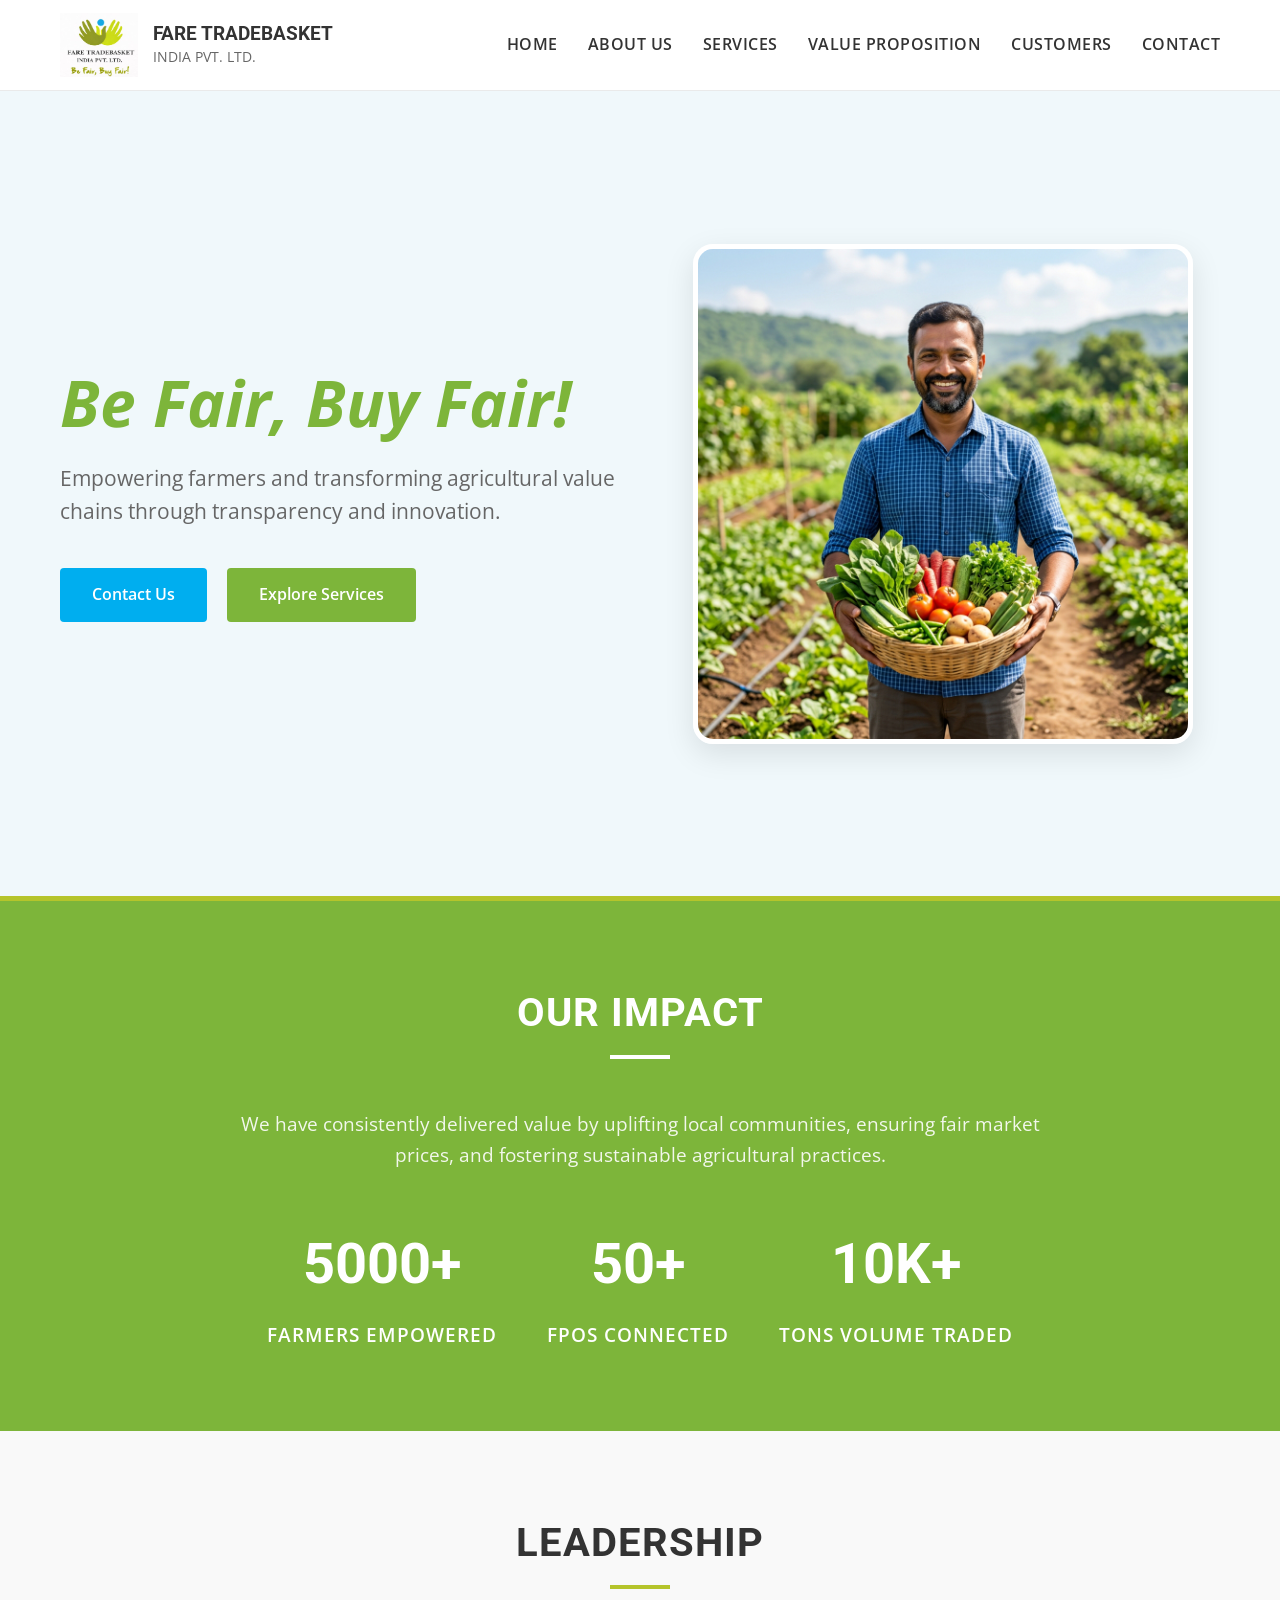
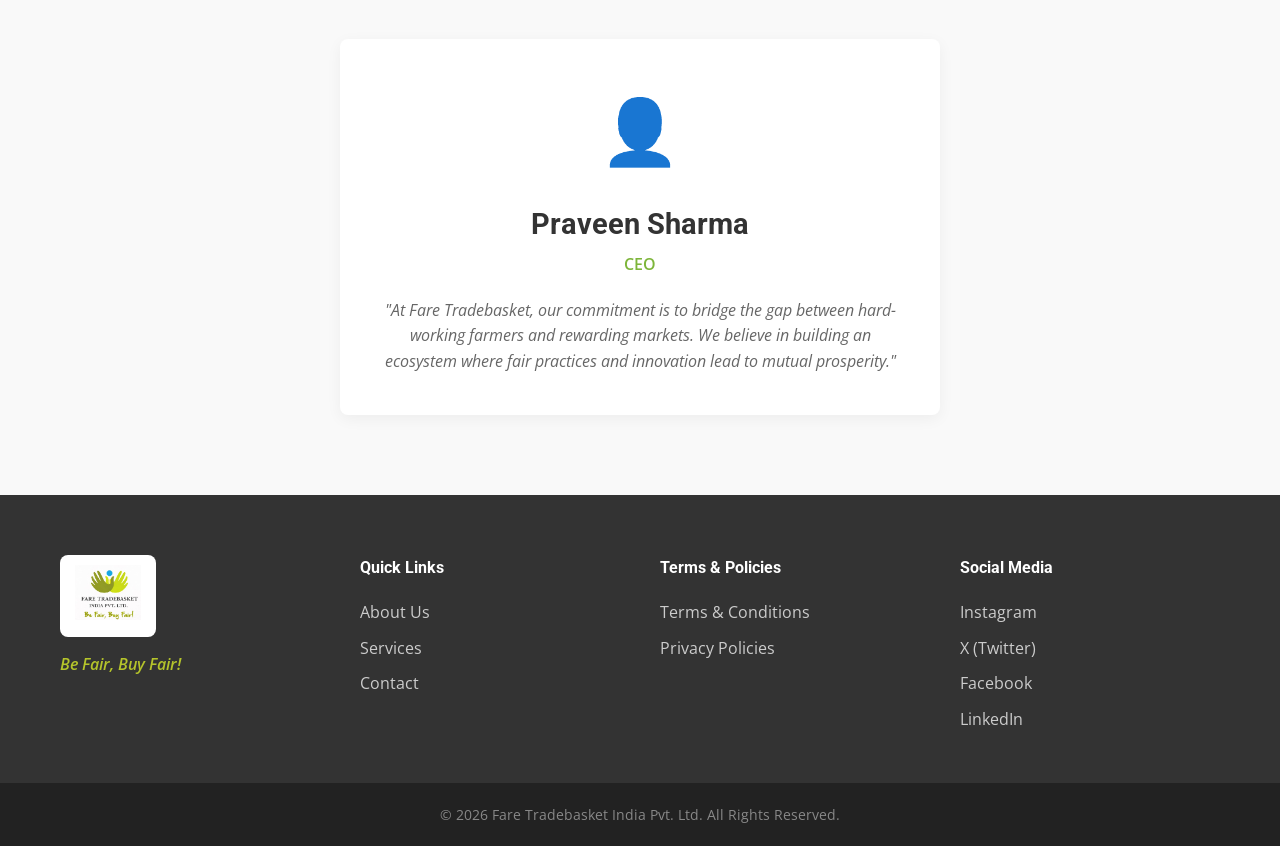
==== index.html @ 23cf5e75 "Initial commit of Fare Tradebasket website" ====
<!DOCTYPE html>
<html lang="en">
<head>
    <meta charset="UTF-8">
    <meta name="viewport" content="width=device-width, initial-scale=1.0">
    <title>Fare Tradebasket India Pvt. Ltd. | Be Fair, Buy Fair!</title>
    <meta name="description" content="Fare Tradebasket India Pvt. Ltd. - Transforming agricultural and fisheries value chains through transparency, innovation, and farmer empowerment.">
    <link rel="stylesheet" href="style.css">
    <link rel="preconnect" href="https://fonts.googleapis.com">
    <link rel="preconnect" href="https://fonts.gstatic.com" crossorigin>
    <link href="https://fonts.googleapis.com/css2?family=Open+Sans:wght@400;600;700&family=Roboto:wght@400;500;700&display=swap" rel="stylesheet">
</head>
<body>

    <!-- HEADER / NAVIGATION -->
    <header class="header">
        <div class="container header-container">
            <a href="index.html" class="logo-container">
                <img src="assets/logo.png" alt="Fare Tradebasket India Pvt. Ltd. Logo" class="logo">
                <div class="logo-text">
                    <h1>FARE TRADEBASKET</h1>
                    <p>INDIA PVT. LTD.</p>
                </div>
            </a>
            <nav class="nav-menu">
                <ul>
                    <li><a href="index.html">Home</a></li>
                    <li><a href="about.html">About Us</a></li>
                    <li><a href="services.html">Services</a></li>
                    <li><a href="value-proposition.html">Value Proposition</a></li>
                    <li><a href="customers.html">Customers</a></li>
                    <li><a href="contact.html">Contact</a></li>
                </ul>
            </nav>
            <button class="mobile-menu-btn" aria-label="Toggle menu">&#9776;</button>
        </div>
    </header>

    <!-- 1. HERO SECTION -->
    <section class="hero" id="hero">
        <div class="container hero-content">
            <div class="hero-text-area">
                <h2 class="tagline">Be Fair, Buy Fair!</h2>
                <p class="value-prop">Empowering farmers and transforming agricultural value chains through transparency and innovation.</p>
                <div class="hero-buttons">
                    <a href="contact.html" class="btn btn-primary">Contact Us</a>
                    <a href="services.html" class="btn btn-secondary">Explore Services</a>
                </div>
            </div>
            <div class="hero-image-wrapper">
                <img src="assets/hero-graphic.png" alt="Happy Indian Farmer" class="hero-image">
            </div>
        </div>
    </section>

    <!-- 5. ACHIEVEMENTS -->
    <section class="achievements section bg-primary text-white" id="achievements">
        <div class="container">
            <div class="section-title light">
                <h2>Our Impact</h2>
                <div class="underline light"></div>
            </div>
            <p class="credibility-statement">We have consistently delivered value by uplifting local communities, ensuring fair market prices, and fostering sustainable agricultural practices.</p>
            <div class="stats-grid">
                <div class="stat-item">
                    <h3 class="stat-number">5000+</h3>
                    <p>Farmers Empowered</p>
                </div>
                <div class="stat-item">
                    <h3 class="stat-number">50+</h3>
                    <p>FPOs Connected</p>
                </div>
                <div class="stat-item">
                    <h3 class="stat-number">10K+</h3>
                    <p>Tons Volume Traded</p>
                </div>
            </div>
        </div>
    </section>

    <!-- 7. LEADERSHIP -->
    <section class="leadership section bg-gray" id="leadership">
        <div class="container text-center">
            <div class="section-title">
                <h2>Leadership</h2>
                <div class="underline"></div>
            </div>
            <div class="leader-profile">
                <!-- <img src="praveen-sharma.jpg" alt="Praveen Sharma" class="leader-img"> -->
                <div class="leader-icon">&#128100;</div>
                <h3>Praveen Sharma</h3>
                <p class="designation">CEO</p>
                <p class="leader-note">"At Fare Tradebasket, our commitment is to bridge the gap between hard-working farmers and rewarding markets. We believe in building an ecosystem where fair practices and innovation lead to mutual prosperity."</p>
            </div>
        </div>
    </section>

    <!-- 10. FOOTER -->
    <footer class="footer">
        <div class="container footer-content">
            <div class="footer-col footer-brand">
                <div style="background: white; display: inline-block; padding: 10px 15px; border-radius: 8px; margin-bottom: 15px;">
                    <img src="assets/logo.png" alt="Fare Tradebasket Logo" style="height: 55px; object-fit: contain;">
                </div>
                <p>Be Fair, Buy Fair!</p>
            </div>
            <div class="footer-col footer-links">
                <h4>Quick Links</h4>
                <ul>
                    <li><a href="about.html">About Us</a></li>
                    <li><a href="services.html">Services</a></li>
                    <li><a href="contact.html">Contact</a></li>
                </ul>
            </div>
            <div class="footer-col footer-links">
                <h4>Terms & Policies</h4>
                <ul>
                    <li><a href="#">Terms & Conditions</a></li>
                    <li><a href="#">Privacy Policies</a></li>
                </ul>
            </div>
            <div class="footer-col footer-links">
                <h4>Social Media</h4>
                <ul>
                    <li><a href="#">Instagram</a></li>
                    <li><a href="#">X (Twitter)</a></li>
                    <li><a href="#">Facebook</a></li>
                    <li><a href="#">LinkedIn</a></li>
                </ul>
            </div>
        </div>
        <div class="footer-bottom">
            <p>&copy; <span id="year"></span> Fare Tradebasket India Pvt. Ltd. All Rights Reserved.</p>
        </div>
    </footer>

    <script src="script.js"></script>
</body>
</html>
---- style.css ----
/* Reset and Base Styles */
* {
    margin: 0;
    padding: 0;
    box-sizing: border-box;
}

:root {
    /* Color Palette derived from logo */
    --primary-white: #ffffff;
    --logo-blue: #00AEEF;
    --logo-green-light: #B5C42B; /* Right hand */
    --logo-green-dark: #7DB53A; /* Left hand */
    --text-dark: #333333;
    --text-muted: #666666;
    --bg-light-gray: #f9f9f9;
    --border-color: #eaeaea;
}

body {
    font-family: 'Open Sans', sans-serif;
    color: var(--text-dark);
    background-color: var(--primary-white);
    line-height: 1.6;
}

h1, h2, h3, h4, h5, h6 {
    font-family: 'Roboto', sans-serif;
    color: var(--text-dark);
    margin-bottom: 0.5rem;
}

a {
    text-decoration: none;
    color: var(--logo-blue);
    transition: color 0.3s ease;
}

a:hover {
    color: var(--logo-green-dark);
}

ul {
    list-style: none;
}

.container {
    max-width: 1200px;
    margin: 0 auto;
    padding: 0 20px;
}

.section {
    padding: 80px 0;
}

.section-title {
    text-align: center;
    margin-bottom: 50px;
}

.section-title.left {
    text-align: left;
}

.section-title h2 {
    font-size: 2.5rem;
    text-transform: uppercase;
    letter-spacing: 1px;
    color: var(--text-dark);
}

.section-title.light h2 {
    color: var(--primary-white);
}

.underline {
    height: 4px;
    width: 60px;
    background-color: var(--logo-green-light);
    margin: 10px auto 0;
}

.section-title.left .underline {
    margin: 10px 0 0 0;
}

.underline.light {
    background-color: var(--primary-white);
}

.text-center {
    text-align: center;
}

.bg-gray {
    background-color: var(--bg-light-gray);
}

.bg-primary {
    background-color: var(--logo-green-dark);
}

.text-white {
    color: var(--primary-white);
}

.text-white h2, .text-white h3, .text-white p {
    color: var(--primary-white);
}

/* Buttons */
.btn {
    display: inline-block;
    padding: 12px 30px;
    font-size: 1rem;
    font-weight: 600;
    border-radius: 4px;
    cursor: pointer;
    text-align: center;
    transition: all 0.3s ease;
    border: 2px solid transparent;
}

.btn-primary {
    background-color: var(--logo-blue);
    color: var(--primary-white);
}

.btn-primary:hover {
    background-color: #008fcc;
    color: var(--primary-white);
}

.btn-secondary {
    background-color: var(--logo-green-dark);
    color: var(--primary-white);
}

.btn-secondary:hover {
    background-color: #63922d;
    color: var(--primary-white);
}

.btn-outline {
    background-color: transparent;
    border-color: var(--logo-blue);
    color: var(--logo-blue);
}

.btn-outline:hover {
    background-color: var(--logo-blue);
    color: var(--primary-white);
}

/* Header */
.header {
    background-color: var(--primary-white);
    border-bottom: 1px solid var(--border-color);
    position: sticky;
    top: 0;
    z-index: 1000;
}

.header-container {
    display: flex;
    justify-content: space-between;
    align-items: center;
    height: 90px;
}

.logo-container {
    display: flex;
    align-items: center;
    gap: 15px;
}

.logo {
    height: 65px;
    object-fit: contain;
}

.logo-text h1 {
    font-size: 1.2rem;
    margin: 0;
    padding: 0;
    line-height: 1.2;
    color: var(--text-dark);
}

.logo-text p {
    font-size: 0.9rem;
    margin: 0;
    padding: 0;
    color: var(--text-muted);
}

.nav-menu ul {
    display: flex;
    gap: 30px;
}

.nav-menu a {
    font-weight: 600;
    color: var(--text-dark);
    font-size: 1rem;
    text-transform: uppercase;
    letter-spacing: 0.5px;
}

.nav-menu a:hover {
    color: var(--logo-green-dark);
}

.mobile-menu-btn {
    display: none;
    font-size: 1.8rem;
    background: none;
    border: none;
    cursor: pointer;
    color: var(--text-dark);
}

/* Hero Section */
.hero {
    background-color: #f0f8fb;
    border-bottom: 5px solid var(--logo-green-light);
    display: flex;
    align-items: center;
    min-height: calc(100vh - 90px);
    padding: 40px 0;
}

.hero-content {
    display: flex;
    align-items: center;
    justify-content: space-between;
    gap: 50px;
    width: 100%;
}

.hero-text-area {
    flex: 1;
    text-align: left;
}

.hero-image-wrapper {
    flex: 1;
    display: flex;
    justify-content: center;
    align-items: center;
}

.hero-image {
    max-width: 100%;
    border-radius: 20px;
    box-shadow: 0 10px 30px rgba(0,0,0,0.1);
    border: 5px solid var(--primary-white);
    max-height: 500px;
    object-fit: cover;
}

.tagline {
    font-size: 4rem;
    color: var(--logo-green-dark);
    margin-bottom: 20px;
    font-family: 'Open Sans', cursive;
    font-weight: 700;
    font-style: italic;
    line-height: 1.2;
}

.value-prop {
    font-size: 1.3rem;
    color: var(--text-muted);
    margin-bottom: 40px;
}

.hero-buttons {
    display: flex;
    gap: 20px;
    justify-content: flex-start;
}



/* Page Banner */
.page-banner {
    position: relative;
    width: 100%;
    height: 300px;
    background-size: cover;
    background-position: center;
    display: flex;
    align-items: center;
    justify-content: center;
}

.page-banner::before {
    content: '';
    position: absolute;
    top: 0; left: 0; right: 0; bottom: 0;
    background: rgba(0,0,0,0.5); /* overlay for text readability */
}

.page-banner-content {
    position: relative;
    z-index: 1;
    text-align: center;
}

.page-banner h1 {
    font-size: 3.5rem;
    color: var(--primary-white);
    margin: 0;
    text-transform: uppercase;
    letter-spacing: 2px;
}

/* About Us */
.intro-text {
    text-align: center;
    max-width: 800px;
    margin: 0 auto 40px;
    font-size: 1.1rem;
    color: var(--text-muted);
}

.mission-vision-wrapper {
    display: flex;
    gap: 30px;
    justify-content: center;
}

.card {
    flex: 1;
    padding: 40px;
    border-radius: 8px;
    text-align: center;
    box-shadow: 0 4px 15px rgba(0,0,0,0.05);
}

.bg-light-green {
    background-color: #f6fbf0;
    border-top: 4px solid var(--logo-green-dark);
}

.bg-light-blue {
    background-color: #f0fafd;
    border-top: 4px solid var(--logo-blue);
}

/* Services */
.services-grid {
    display: grid;
    grid-template-columns: repeat(auto-fit, minmax(250px, 1fr));
    gap: 30px;
}

.service-card {
    background: var(--primary-white);
    padding: 30px;
    border-radius: 6px;
    text-align: center;
    box-shadow: 0 2px 10px rgba(0,0,0,0.05);
    border: 1px solid var(--border-color);
    transition: transform 0.3s ease;
}

.service-card:hover {
    transform: translateY(-5px);
    border-color: var(--logo-green-light);
}

.service-icon {
    font-size: 2.5rem;
    margin-bottom: 20px;
}

.service-card h3 {
    font-size: 1.2rem;
    margin-bottom: 15px;
    color: var(--logo-blue);
}

/* Value Proposition - Modern Split Blocks */
.value-features-wrapper {
    display: flex;
    flex-direction: column;
    gap: 80px; /* larger spacing for full block feel */
    margin-top: 40px;
}

.value-feature-block {
    display: flex;
    align-items: center;
    gap: 60px;
}

.value-feature-block:nth-child(even) {
    flex-direction: row-reverse;
}

.value-feature-img {
    flex: 1;
    position: relative;
}

.value-feature-img img {
    width: 100%;
    border-radius: 16px;
    box-shadow: 0 20px 40px rgba(0,0,0,0.1);
    object-fit: cover;
    max-height: 400px;
}

/* Add a subtle decorative background block behind the image */
.value-feature-img::before {
    content: '';
    position: absolute;
    top: -20px;
    bottom: 20px;
    left: -20px;
    right: 20px;
    background-color: var(--logo-green-light);
    border-radius: 16px;
    z-index: -1;
    opacity: 0.2;
}

.value-feature-block:nth-child(even) .value-feature-img::before {
    left: 20px;
    right: -20px;
    background-color: var(--logo-blue);
}

.value-feature-text {
    flex: 1;
}

.value-feature-text .check-icon {
    display: inline-flex;
    align-items: center;
    justify-content: center;
    width: 50px;
    height: 50px;
    background-color: var(--logo-green-dark);
    color: var(--primary-white);
    border-radius: 50%;
    margin-bottom: 20px;
    font-size: 1.5rem;
    box-shadow: 0 4px 10px rgba(125, 181, 58, 0.4);
}

.value-feature-block:nth-child(even) .check-icon {
    background-color: var(--logo-blue);
    box-shadow: 0 4px 10px rgba(0, 174, 239, 0.4);
}

.value-feature-text h3 {
    font-size: 2.2rem;
    color: var(--text-dark);
    margin-bottom: 20px;
}

.value-feature-text p {
    font-size: 1.15rem;
    color: var(--text-muted);
    line-height: 1.8;
}

@media (max-width: 992px) {
    .value-feature-block, .value-feature-block:nth-child(even) {
        flex-direction: column;
        gap: 30px;
    }
    
    .value-feature-img::before {
        display: none; /* remove decorative block on mobile to save space */
    }
    
    .value-features-wrapper {
        gap: 60px;
    }
}

/* Achievements */
.credibility-statement {
    text-align: center;
    max-width: 800px;
    margin: 0 auto 50px;
    font-size: 1.2rem;
    opacity: 0.9;
}

.stats-grid {
    display: flex;
    justify-content: center;
    gap: 50px;
    flex-wrap: wrap;
}

.stat-item {
    text-align: center;
}

.stat-number {
    font-size: 3.5rem;
    font-weight: 700;
    margin-bottom: 10px;
    color: var(--logo-green-light);
}

.stat-item p {
    font-size: 1.2rem;
    font-weight: 600;
    text-transform: uppercase;
    letter-spacing: 1px;
}

/* Customers */
.customers-container {
    display: flex;
    flex-direction: column;
    gap: 40px;
}

.customer-row-card {
    display: flex;
    background: var(--primary-white);
    border: 1px solid var(--border-color);
    border-radius: 12px;
    overflow: hidden;
    box-shadow: 0 4px 15px rgba(0,0,0,0.05);
    align-items: stretch;
}

/* Alternate row direction for every even card */
.customer-row-card:nth-child(even) {
    flex-direction: row-reverse;
}

.customer-image-col {
    flex: 0 0 40%;
    min-height: 250px;
}

.customer-image-col img {
    width: 100%;
    height: 100%;
    object-fit: cover;
}

.customer-text-col {
    flex: 1;
    padding: 40px;
    display: flex;
    flex-direction: column;
    justify-content: center;
}

.customer-text-col h4 {
    color: var(--logo-blue);
    font-size: 1.8rem;
    margin-bottom: 15px;
}

.customer-text-col p {
    font-size: 1.1rem;
    color: var(--text-muted);
    line-height: 1.6;
}

/* Responsive adjustment for row cards */
@media (max-width: 768px) {
    .customer-row-card, .customer-row-card:nth-child(even) {
        flex-direction: column;
    }
    .customer-image-col {
        flex: 0 0 200px;
    }
    .customer-text-col {
        padding: 20px;
    }
}

/* Leadership */
.leader-profile {
    max-width: 600px;
    margin: 0 auto;
    background: var(--primary-white);
    padding: 40px;
    border-radius: 8px;
    box-shadow: 0 4px 15px rgba(0,0,0,0.05);
}

.leader-icon {
    font-size: 4rem;
    color: var(--logo-blue);
    margin-bottom: 20px;
}

.leader-profile h3 {
    font-size: 1.8rem;
    margin-bottom: 5px;
}

.designation {
    color: var(--logo-green-dark);
    font-weight: 600;
    margin-bottom: 20px;
}

.leader-note {
    font-style: italic;
    color: var(--text-muted);
}

/* Contact & Careers */
.contact-grid {
    display: grid;
    grid-template-columns: 1fr 1fr;
    gap: 60px;
}

.info-block {
    margin-bottom: 30px;
}

.info-block h4 {
    color: var(--logo-blue);
    font-size: 1.2rem;
    margin-bottom: 8px;
}

.info-block p {
    color: var(--text-muted);
}

.careers-info h3 {
    font-size: 1.5rem;
    margin-bottom: 20px;
}

.careers-info p {
    margin-bottom: 20px;
    color: var(--text-muted);
}

/* Footer */
.footer {
    background-color: var(--text-dark);
    color: var(--primary-white);
    padding-top: 60px;
}

.footer-content {
    display: flex;
    justify-content: space-between;
    flex-wrap: wrap;
    gap: 40px;
    margin-bottom: 40px;
    align-items: flex-start;
}

.footer-col {
    flex: 1;
    min-width: 200px;
}

.footer-brand h3 {
    color: var(--primary-white);
    font-size: 1.5rem;
}

.footer-brand p {
    color: var(--logo-green-light);
    font-style: italic;
    font-weight: 600;
}

.footer-links h4 {
    color: var(--primary-white);
    margin-bottom: 20px;
}

.footer-links ul li {
    margin-bottom: 10px;
}

.footer-links a {
    color: #ccc;
}

.footer-links a:hover {
    color: var(--logo-blue);
}

.footer-bottom {
    background-color: #222;
    padding: 20px 0;
    text-align: center;
    font-size: 0.9rem;
    color: #888;
}

/* Responsive Design */
@media (max-width: 992px) {
    .contact-grid {
        grid-template-columns: 1fr;
        gap: 40px;
    }
}

@media (max-width: 768px) {
    .header-container {
        height: auto;
        padding: 15px 20px;
        flex-wrap: wrap;
    }

    .mobile-menu-btn {
        display: block;
    }

    .nav-menu {
        display: none;
        width: 100%;
        margin-top: 15px;
    }

    .nav-menu.active {
        display: block;
    }

    .nav-menu ul {
        flex-direction: column;
        gap: 15px;
        text-align: center;
        padding: 20px 0;
        border-top: 1px solid var(--border-color);
    }

    .hero-content {
        flex-direction: column;
        text-align: center;
        gap: 30px;
    }

    .hero-text-area {
        text-align: center;
    }

    .hero-buttons {
        flex-direction: column;
        align-items: center;
        justify-content: center;
    }

    .tagline {
        font-size: 2.5rem;
    }
    
    .hero-image {
        max-height: 350px;
    }
    
    .logo-text {
        display: none; /* Hide text on very small screens to keep header clean */
    }
}

@media (min-width: 769px) {
    .logo-text {
        display: block;
    }
}
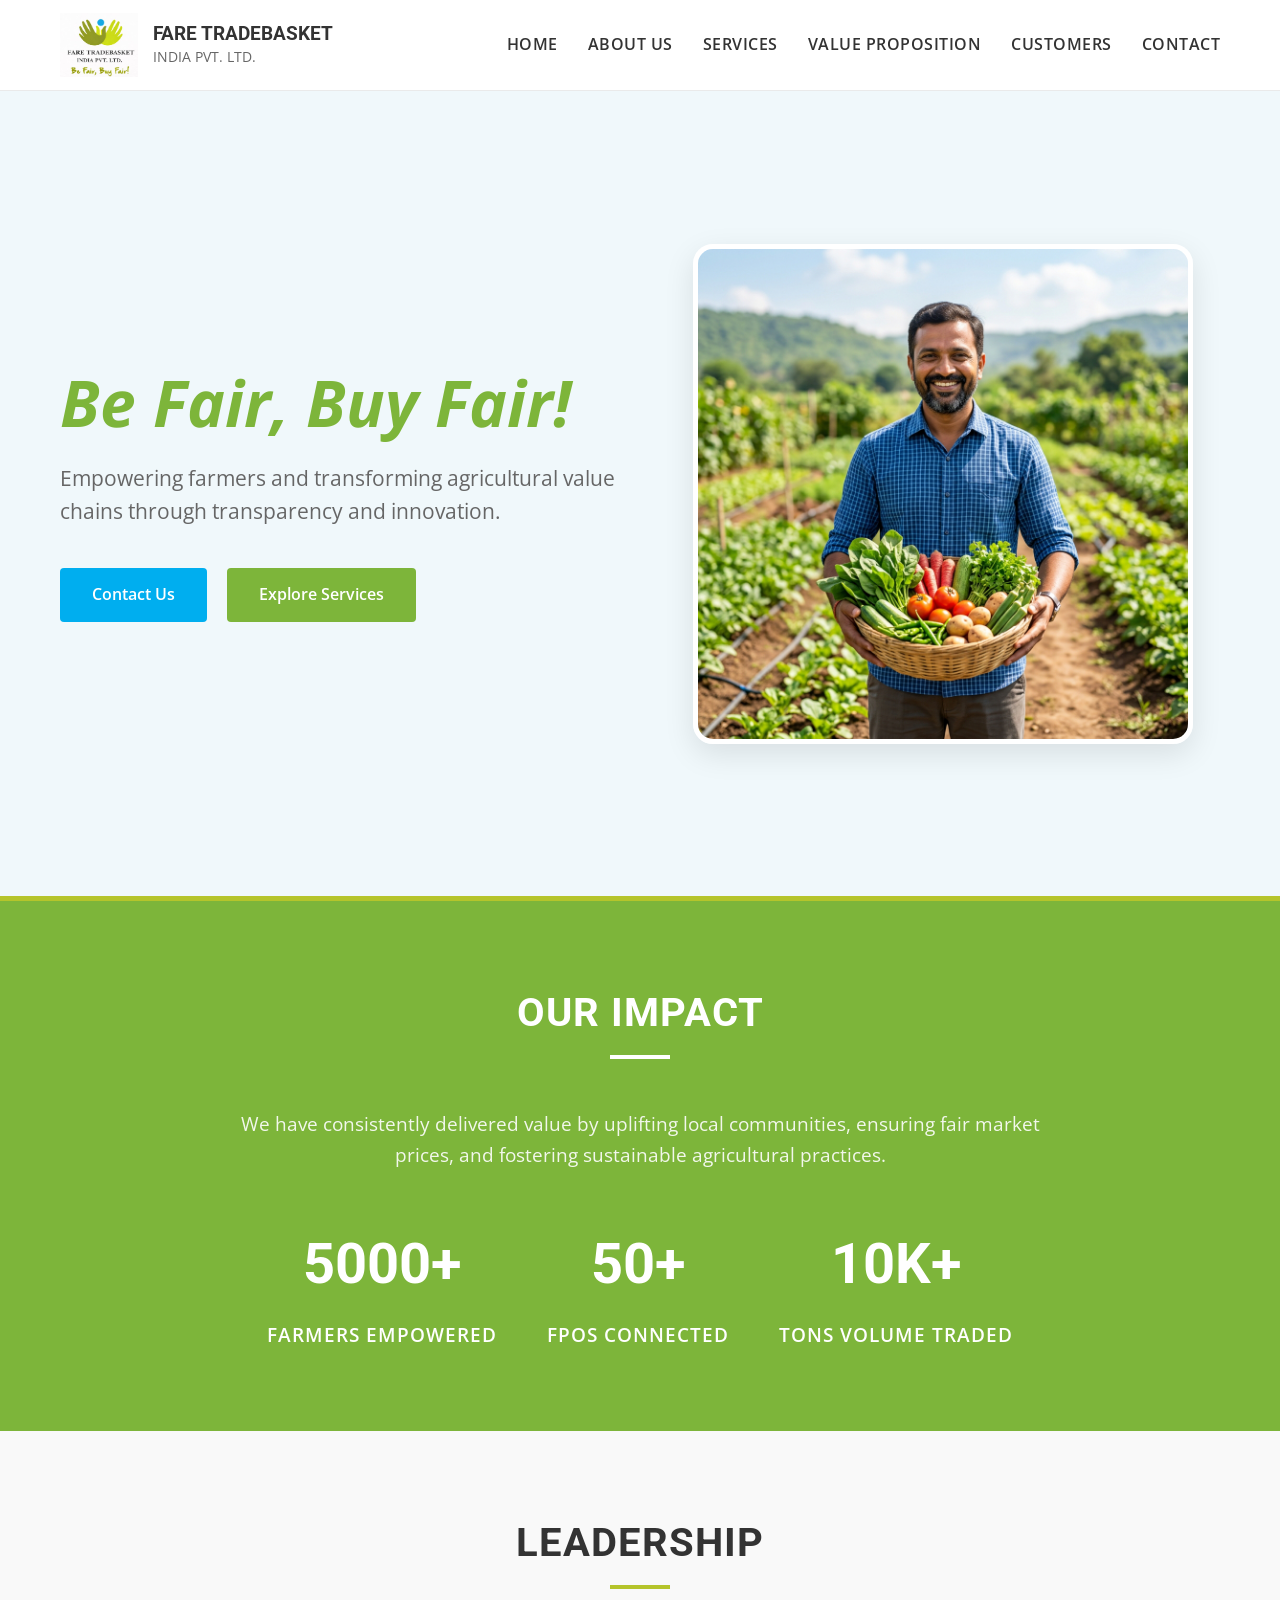
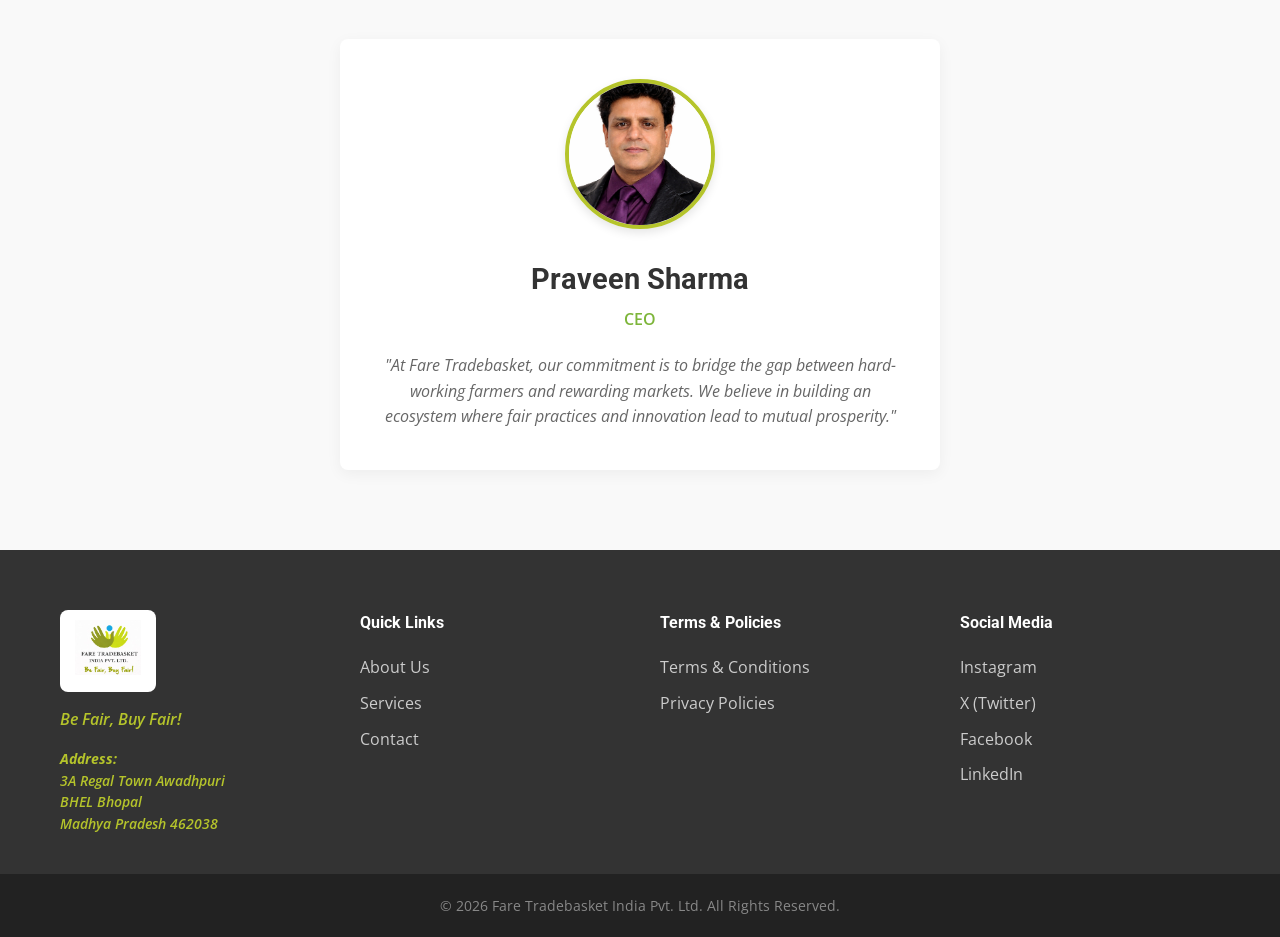
==== commit 79940fa9: "commit" ====
--- a/index.html
+++ b/index.html
@@ -86,8 +86,7 @@
                 <div class="underline"></div>
             </div>
             <div class="leader-profile">
-                <!-- <img src="praveen-sharma.jpg" alt="Praveen Sharma" class="leader-img"> -->
-                <div class="leader-icon">&#128100;</div>
+                <img src="assets/praveen-sharma.jpg" alt="Praveen Sharma" class="leader-img">
                 <h3>Praveen Sharma</h3>
                 <p class="designation">CEO</p>
                 <p class="leader-note">"At Fare Tradebasket, our commitment is to bridge the gap between hard-working farmers and rewarding markets. We believe in building an ecosystem where fair practices and innovation lead to mutual prosperity."</p>
@@ -103,6 +102,12 @@
                     <img src="assets/logo.png" alt="Fare Tradebasket Logo" style="height: 55px; object-fit: contain;">
                 </div>
                 <p>Be Fair, Buy Fair!</p>
+                <div class="footer-address" style="margin-top: 15px; font-size: 0.9rem; line-height: 1.5;">
+                    <p><strong>Address:</strong><br>
+                    3A Regal Town Awadhpuri<br>
+                    BHEL Bhopal<br>
+                    Madhya Pradesh 462038</p>
+                </div>
             </div>
             <div class="footer-col footer-links">
                 <h4>Quick Links</h4>
--- a/style.css
+++ b/style.css
@@ -600,6 +600,16 @@
     margin-bottom: 20px;
 }
 
+.leader-img {
+    width: 150px;
+    height: 150px;
+    object-fit: cover;
+    border-radius: 50%;
+    margin-bottom: 20px;
+    border: 4px solid var(--logo-green-light);
+    box-shadow: 0 4px 10px rgba(0,0,0,0.1);
+}
+
 .leader-profile h3 {
     font-size: 1.8rem;
     margin-bottom: 5px;
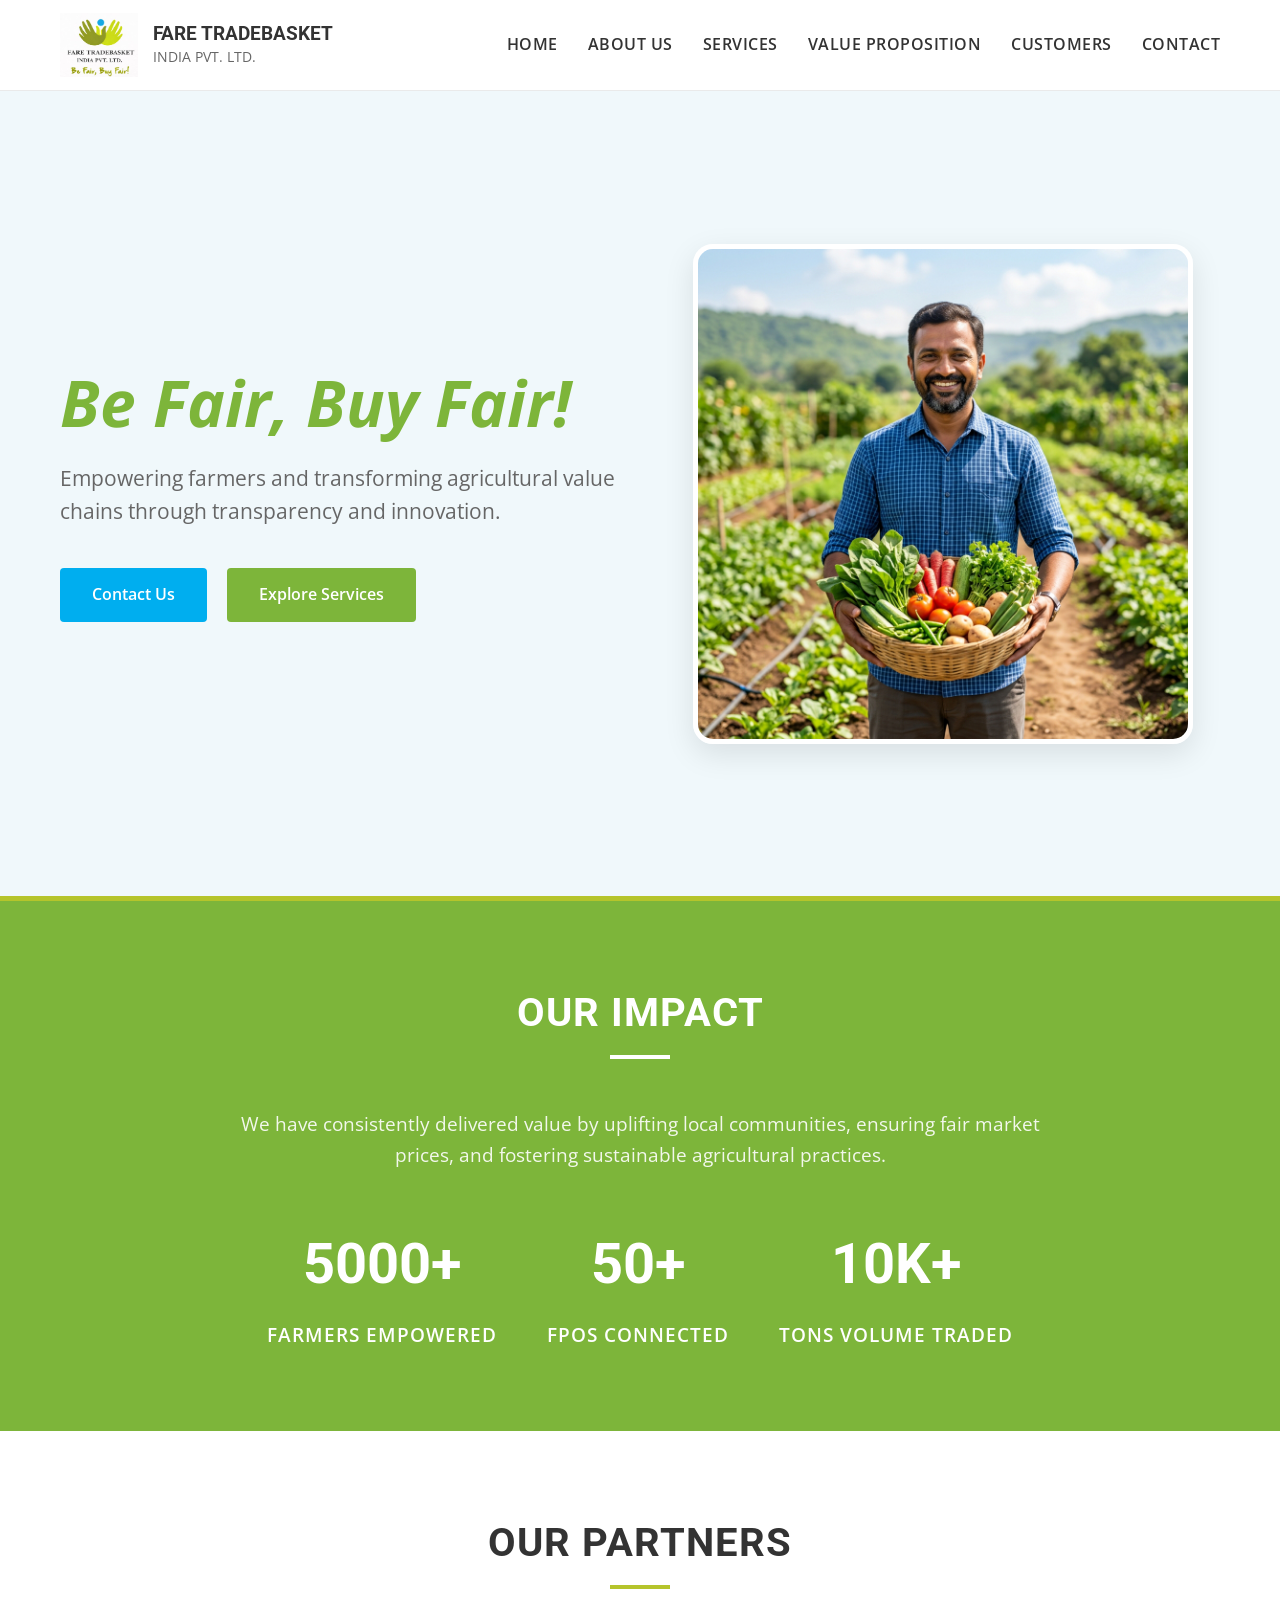
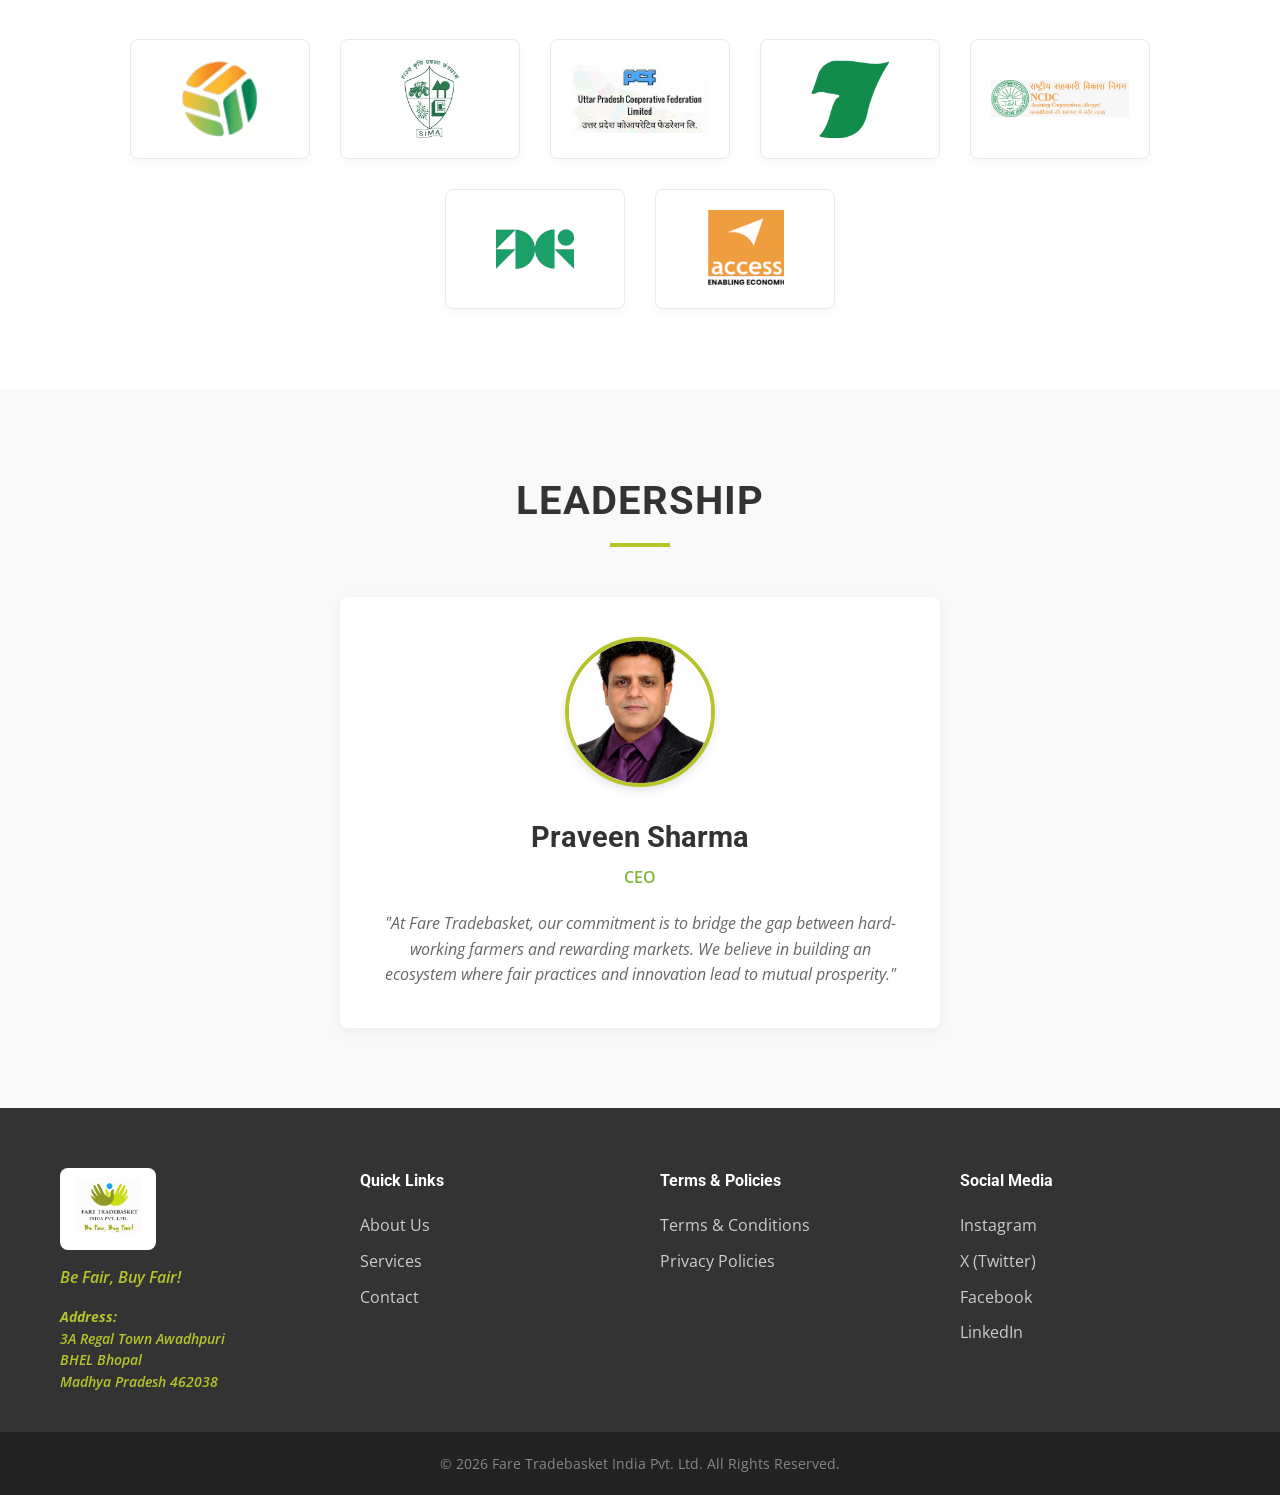
==== commit 05a2b6b4: "Add Partners section with official logos" ====
--- a/index.html
+++ b/index.html
@@ -78,6 +78,39 @@
         </div>
     </section>
 
+    <!-- 6. PARTNERS -->
+    <section class="partners section" id="partners">
+        <div class="container text-center">
+            <div class="section-title">
+                <h2>Our Partners</h2>
+                <div class="underline"></div>
+            </div>
+            <div class="partners-grid">
+                <a href="https://samunnati.com/" target="_blank" class="partner-card">
+                    <img src="assets/partners/samunnati.png" alt="Samunnati">
+                </a>
+                <a href="https://simaup.upsdc.gov.in/StaticPages/RegulationforTesting2.aspx" target="_blank" class="partner-card">
+                    <img src="assets/partners/sima-up-logo.jpg" alt="SIMA UP">
+                </a>
+                <a href="https://uppcf.up.gov.in/" target="_blank" class="partner-card">
+                    <img src="assets/partners/uppcf-logo.jpg" alt="UPPCF">
+                </a>
+                <a href="https://www.neramac.com/" target="_blank" class="partner-card">
+                    <img src="assets/partners/neramac.png" alt="NERAMAC">
+                </a>
+                <a href="https://www.ncdc.in/" target="_blank" class="partner-card">
+                    <img src="assets/partners/ncdc-logo.jpg" alt="NCDC">
+                </a>
+                <a href="https://digitalgreen.org/" target="_blank" class="partner-card">
+                    <img src="assets/partners/digitalgreen.png" alt="Digital Green">
+                </a>
+                <a href="https://accessdev.org/" target="_blank" class="partner-card">
+                    <img src="assets/partners/accessdev.png" alt="ACCESS Development Services">
+                </a>
+            </div>
+        </div>
+    </section>
+
     <!-- 7. LEADERSHIP -->
     <section class="leadership section bg-gray" id="leadership">
         <div class="container text-center">
--- a/style.css
+++ b/style.css
@@ -518,6 +518,56 @@
     letter-spacing: 1px;
 }
 
+/* Partners */
+.partners-grid {
+    display: flex;
+    flex-wrap: wrap;
+    justify-content: center;
+    align-items: center;
+    gap: 30px;
+}
+
+.partner-card {
+    display: flex;
+    justify-content: center;
+    align-items: center;
+    width: 180px;
+    height: 120px;
+    background: var(--primary-white);
+    border: 1px solid var(--border-color);
+    border-radius: 8px;
+    box-shadow: 0 4px 10px rgba(0,0,0,0.03);
+    padding: 20px;
+    transition: all 0.3s ease;
+    text-decoration: none;
+    overflow: hidden;
+}
+
+.partner-card:hover {
+    transform: translateY(-5px);
+    box-shadow: 0 10px 20px rgba(0,0,0,0.08);
+    border-color: var(--logo-green-light);
+}
+
+.partner-card img {
+    max-width: 100%;
+    max-height: 100%;
+    object-fit: contain;
+    mix-blend-mode: multiply;
+}
+
+.text-partner {
+    background: #fdfdfd;
+}
+
+.text-partner span {
+    font-size: 1.2rem;
+    font-weight: 700;
+    color: var(--logo-blue);
+    text-align: center;
+    line-height: 1.3;
+}
+
 /* Customers */
 .customers-container {
     display: flex;
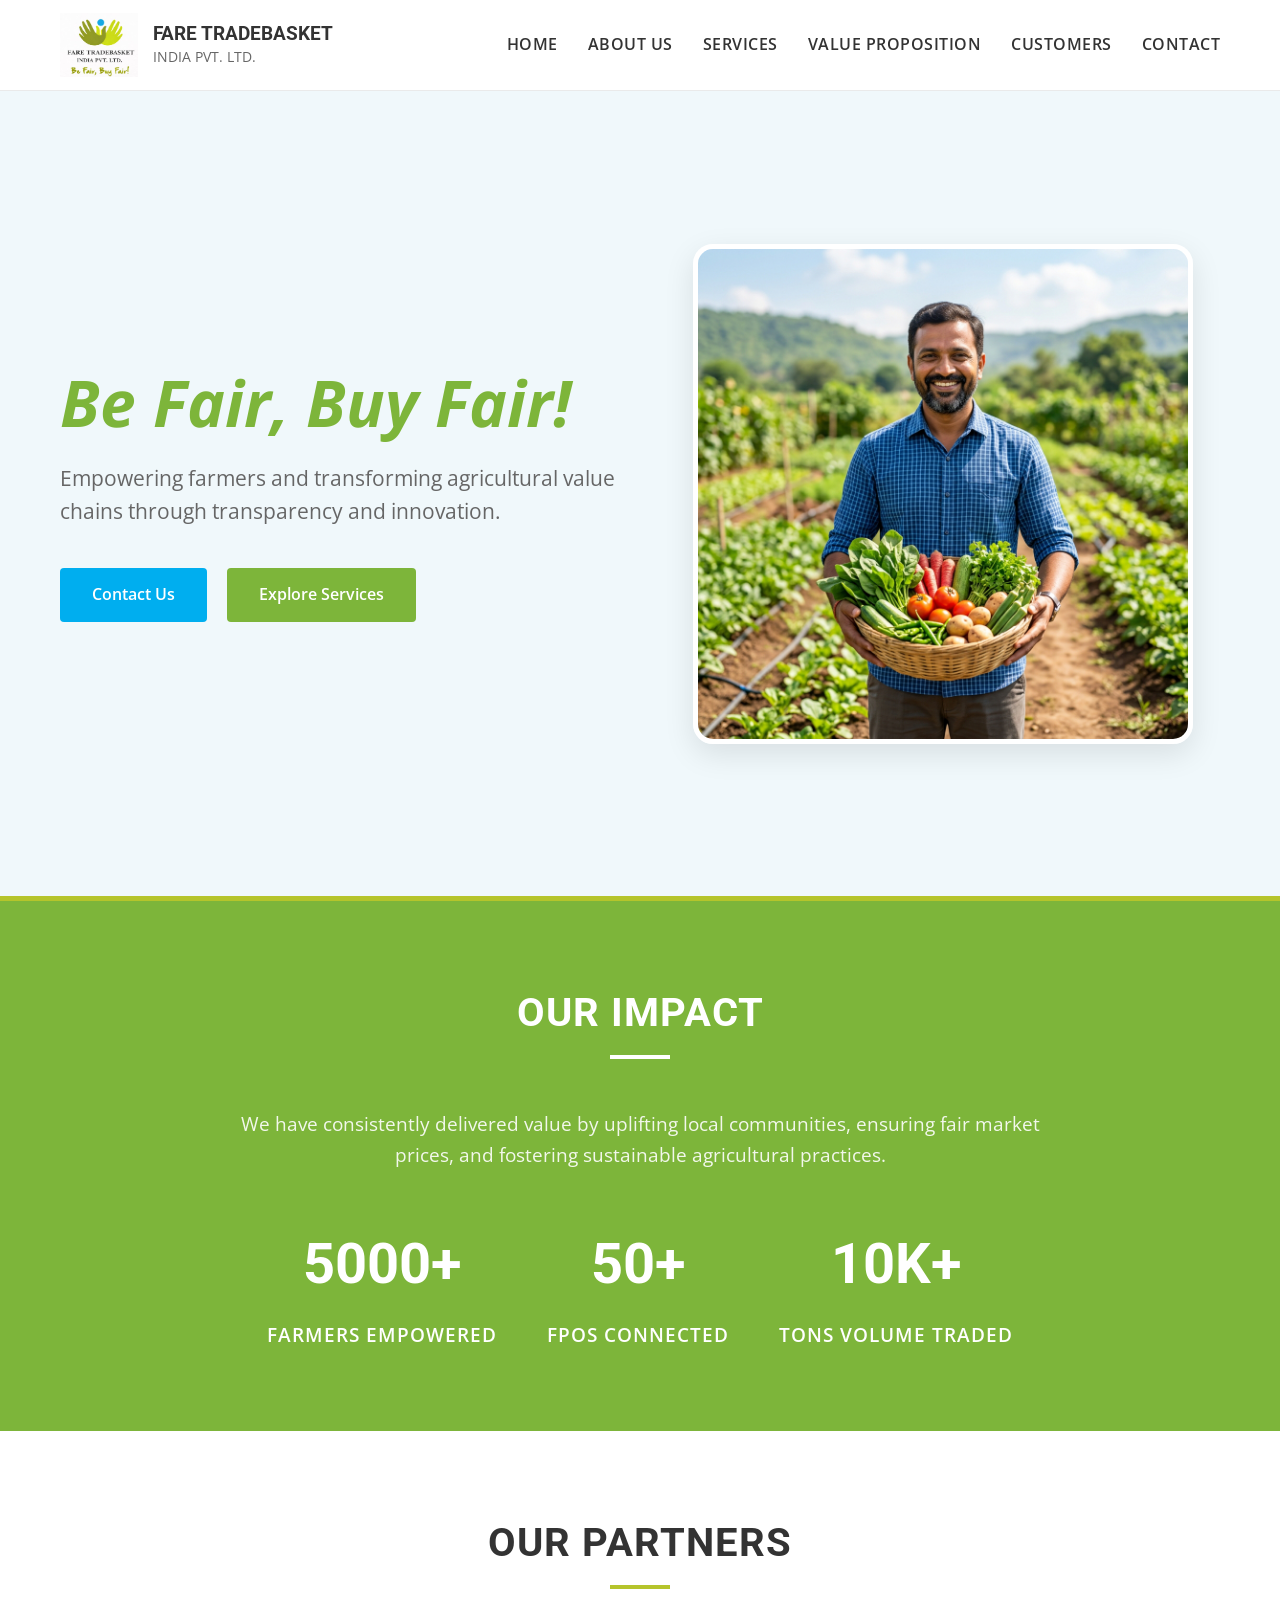
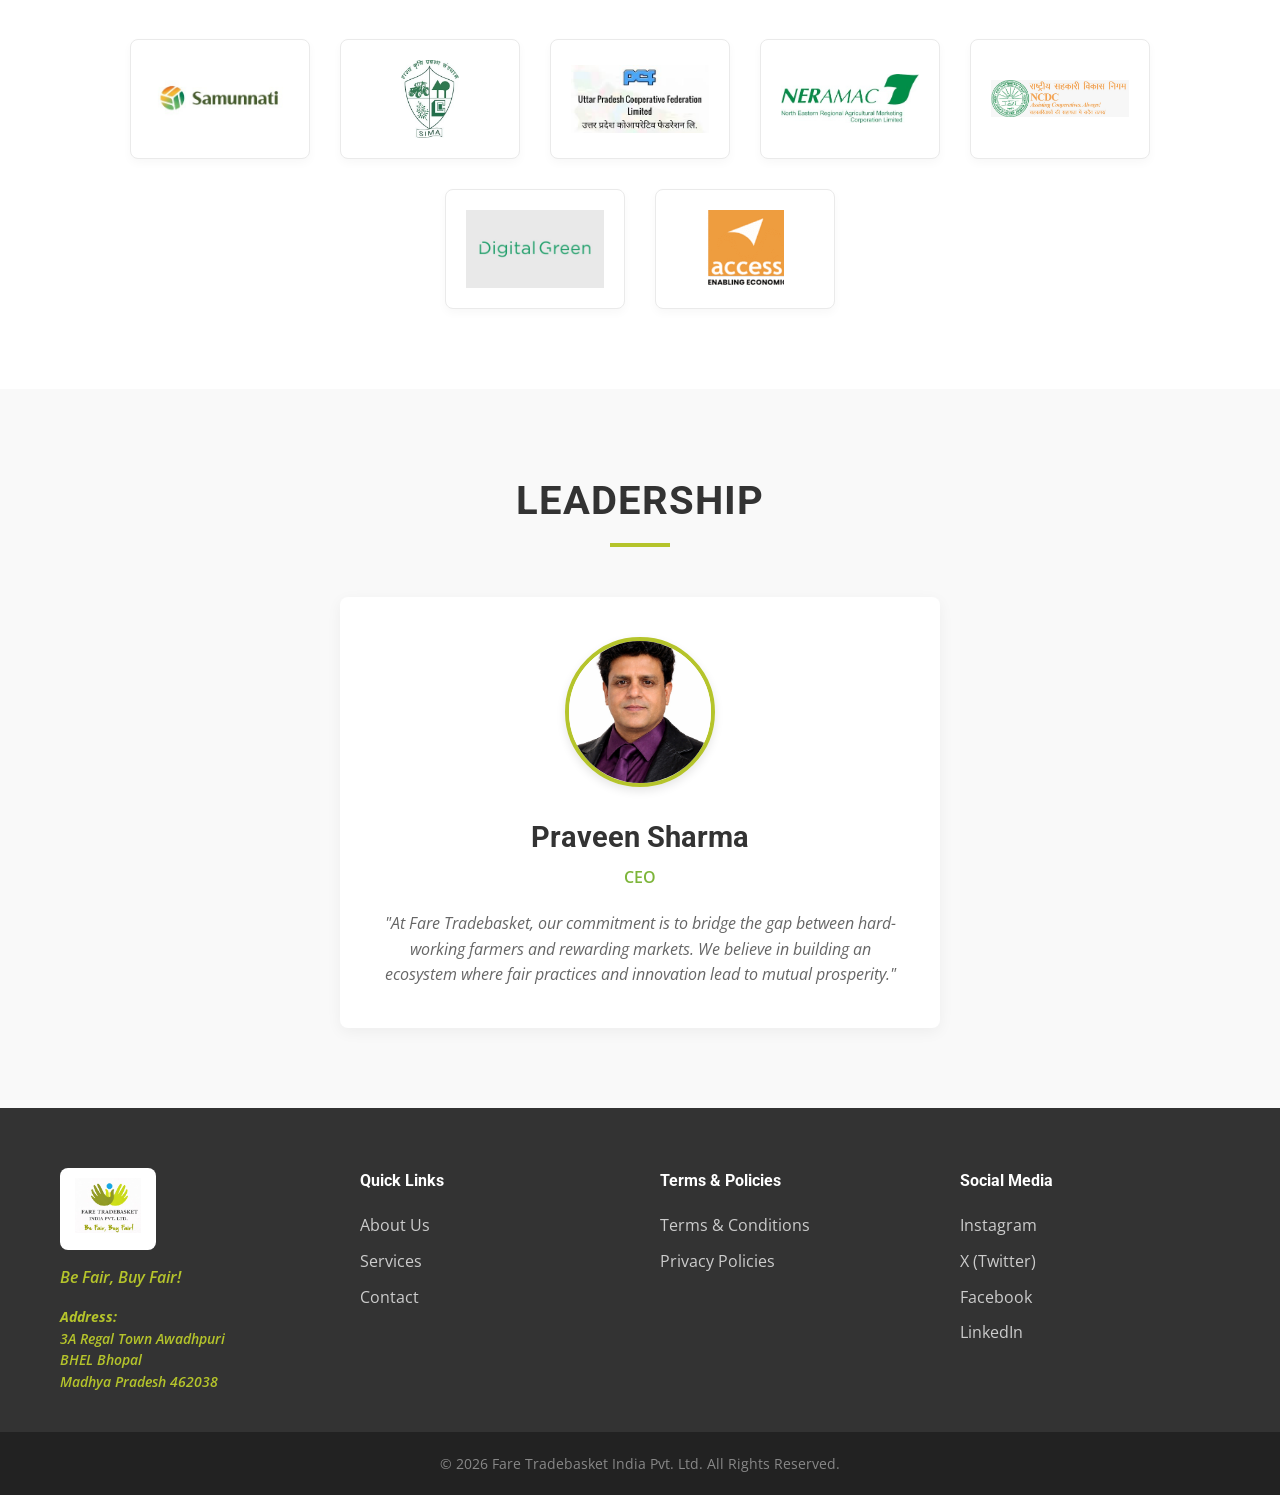
==== commit 6af844ca: "Update partner logos for Samunnati, NERAMAC, and Digital Green with official versions" ====
--- a/index.html
+++ b/index.html
@@ -87,7 +87,7 @@
             </div>
             <div class="partners-grid">
                 <a href="https://samunnati.com/" target="_blank" class="partner-card">
-                    <img src="assets/partners/samunnati.png" alt="Samunnati">
+                    <img src="assets/partners/samunnati.jpg" alt="Samunnati">
                 </a>
                 <a href="https://simaup.upsdc.gov.in/StaticPages/RegulationforTesting2.aspx" target="_blank" class="partner-card">
                     <img src="assets/partners/sima-up-logo.jpg" alt="SIMA UP">
@@ -96,13 +96,13 @@
                     <img src="assets/partners/uppcf-logo.jpg" alt="UPPCF">
                 </a>
                 <a href="https://www.neramac.com/" target="_blank" class="partner-card">
-                    <img src="assets/partners/neramac.png" alt="NERAMAC">
+                    <img src="assets/partners/neramac.jpg" alt="NERAMAC">
                 </a>
                 <a href="https://www.ncdc.in/" target="_blank" class="partner-card">
                     <img src="assets/partners/ncdc-logo.jpg" alt="NCDC">
                 </a>
                 <a href="https://digitalgreen.org/" target="_blank" class="partner-card">
-                    <img src="assets/partners/digitalgreen.png" alt="Digital Green">
+                    <img src="assets/partners/digitalgreen.jpg" alt="Digital Green">
                 </a>
                 <a href="https://accessdev.org/" target="_blank" class="partner-card">
                     <img src="assets/partners/accessdev.png" alt="ACCESS Development Services">
